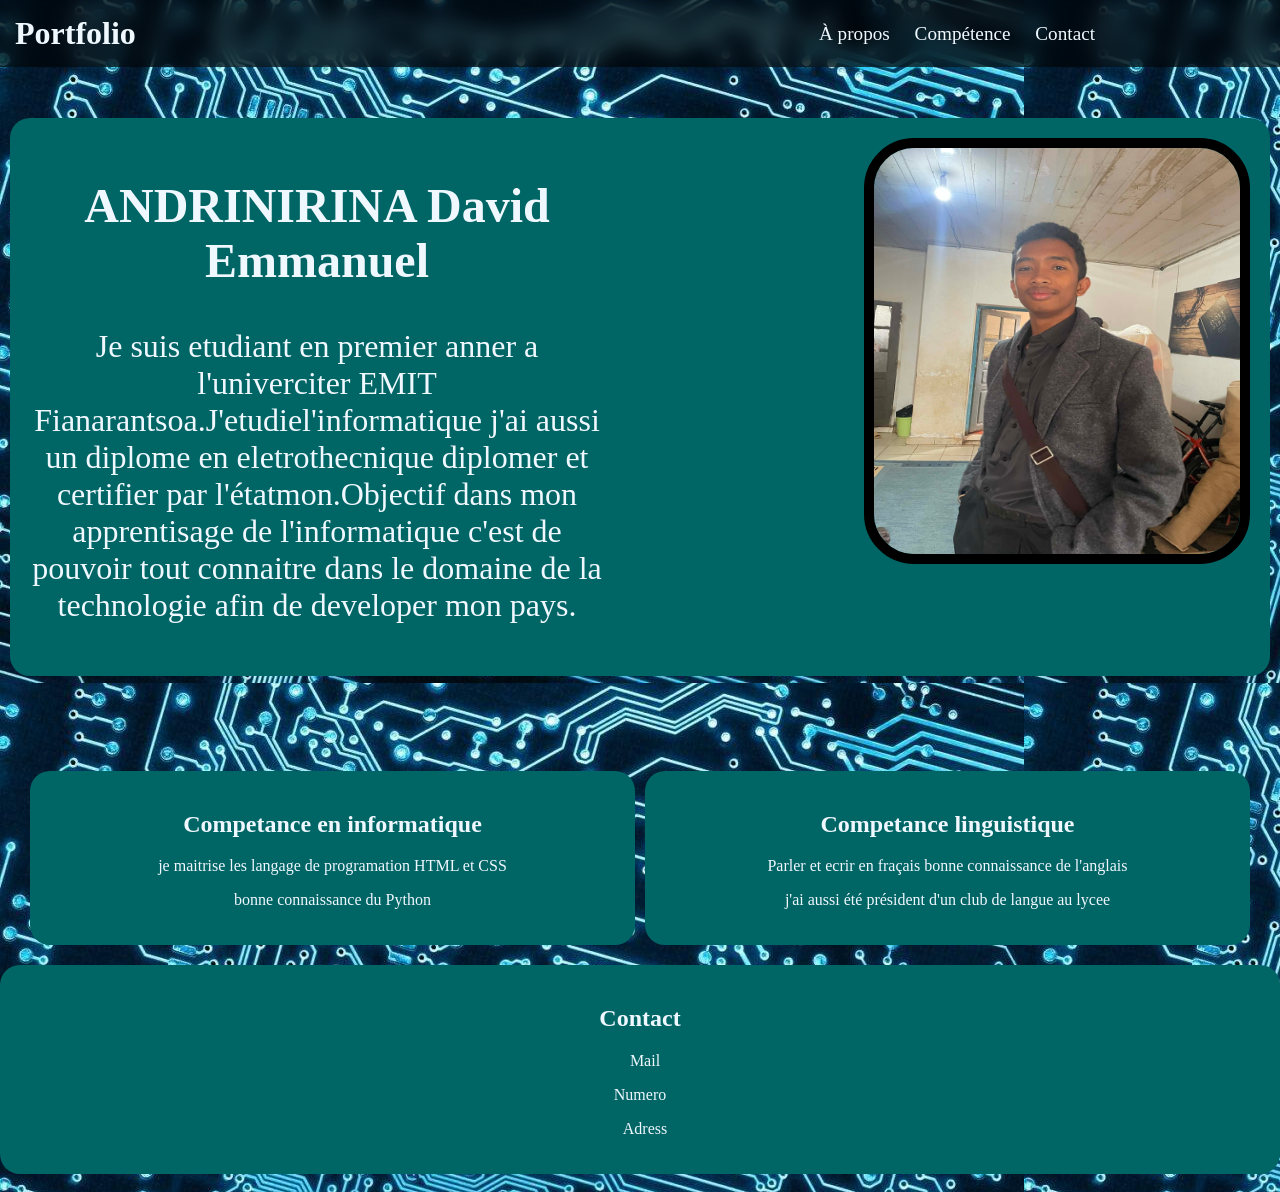
==== index.html @ cd8d5ad8 "Update and rename portfolio.html to index.html" ====
<!DOCTYPE html>
<html lang="en">
<head>
    <link rel="stylesheet" href="./portfolio.css">
    <meta charset="UTF-8">
    <meta name="viewport" content="width=device-width, initial-scale=1.0">
    <title>PORTFOLIO</title>
</head>
<body>
    <header id="tite">
        <a href="#" id="logo">Portfolio</a>
        <nav class="navbar">
            <a href="#Apropos">À propos</a>
            <a href="#rlc">Compétence</a>
            <a href="#href">Contact</a>
        </nav>
    </header>
    
    <section id="Apropos">
        <div id="ref">
            <div class="name">
                <h2>ANDRINIRINA David Emmanuel</h2>
                <p> Je suis etudiant en premier anner a l'univerciter EMIT Fianarantsoa.J'etudiel'informatique
                j'ai aussi un diplome en eletrothecnique    diplomer et certifier par l'étatmon.Objectif     dans mon apprentisage de l'informatique       c'est de pouvoir tout connaitre dans
                le domaine de la technologie afin de    developer mon pays.</p>
            </div>
            <div class="img2">
                <img src="./1771408985443.jpg" alt="me">
            </div>

            </div>
        
        
    </section>
    <section id="rlc">
        <div class="text0">
            <p>
                <h2>
                    Competance en informatique
                </h2>
                je maitrise les langage de programation HTML et CSS
               <p>
                 bonne connaissance du Python
               </p>
            </p> 
        </div>
        <div class="text1">
            <h2>
                Competance linguistique 
            </h2>
           <p> 
            Parler et ecrir en fraçais 
            bonne  connaissance de l'anglais 
           </p>
            <p>
                j'ai aussi été président d'un  club de langue au lycee
            </p>
        </div>
    </section>
    <section id="href">
        <div>
            <h2>
                Contact
            </h2>
            <p class="cont">
                Mail
            </p>
                Numero
            </p>
            <p class="cont">
                Adress
            </p>
        </div>
    </section>
    
</body>
</html>
---- portfolio.css ----
body {
    text-align: center;
    background: url(./What-is-an-Electric-Circuit-1024x683.jpg) ;
    display: inline;
    width: 100%;
    height: auto;
}

header {
   color: rgb(236, 236, 236);
   background: rgba(0, 0, 0, 0.629);
   backdrop-filter: blur(10px);
   position: fixed;
   width: 100%;
   display: flex;
   justify-content: space-between;
   align-items: center;
   padding: 15px;
}
.navbar {
    font-size: larger;
    font-family: Georgia, 'Times New Roman', Times, serif;
    justify-self: center;
    margin-right: 200px;

}
#logo {
    
    font-size: xx-large;
    font-weight: 800;
    font-family: 'Times New Roman', Times, serif;

}
.navbar a {
    margin-left: 20px;
}
a {
    color: aliceblue;
    text-decoration: none;
}
.img2 img{
       width: 366px;
    height: 406px;
    overflow: hidden;
    margin-left: 260px;
    border-radius: 50px;
    border: solid 10px ;
    background: linear-gradient(180°,#016e70,#069799);
}
h3 {
    font-family: Arial, Helvetica, sans-serif;
    font-size: large;
    color: aliceblue;
}
h1 {
    font-family: 'Franklin Gothic Medium', 'Arial Narrow', Arial, sans-serif;
    color: aliceblue;

}
section {
    display: block;

}
.text0 {
     border-radius: 20px;
    padding: 20px;
    background-color: rgb(0, 101, 101);
    font-size: medium;
    font-family: Georgia, 'Times New Roman', Times, serif;
    color: aliceblue;
}
#ref {
    margin-left: 10px;
    margin-right: 10px;
    border-radius: 20px;
    padding: 20px;
    background-color: rgb(0, 101, 101);
    display: grid;
    grid-template-columns: 1fr 1fr;
    margin-top: 100px;
}
.name {
    font-size: xx-large;
    color: aliceblue;

}
#rlc { margin-left: 10px;
    margin-right: 10px;
    border-radius: 20px;
    padding: 20px;
    margin-top: 75px;
    display: grid;
    grid-template-columns: 1fr 1fr;
    gap: 10px;
}
.text1 {
    background-color: rgb(0, 101, 101);
    border-radius: 20px;
    padding: 20px;
     font-size: medium;
    font-family: Georgia, 'Times New Roman', Times, serif;
    color: aliceblue;

}
h2 {
    font-weight: 800;
}
.cont {
     font-size: medium;
    font-family: Georgia, 'Times New Roman', Times, serif;
    color: aliceblue;

}
#href {
    background-color: rgb(0, 101, 101);
    border-radius: 20px;
    padding: 20px;
     font-size: medium;
    font-family: Georgia, 'Times New Roman', Times, serif;
    color: aliceblue;
}
.cont {
    
    margin-left: 10px;
}
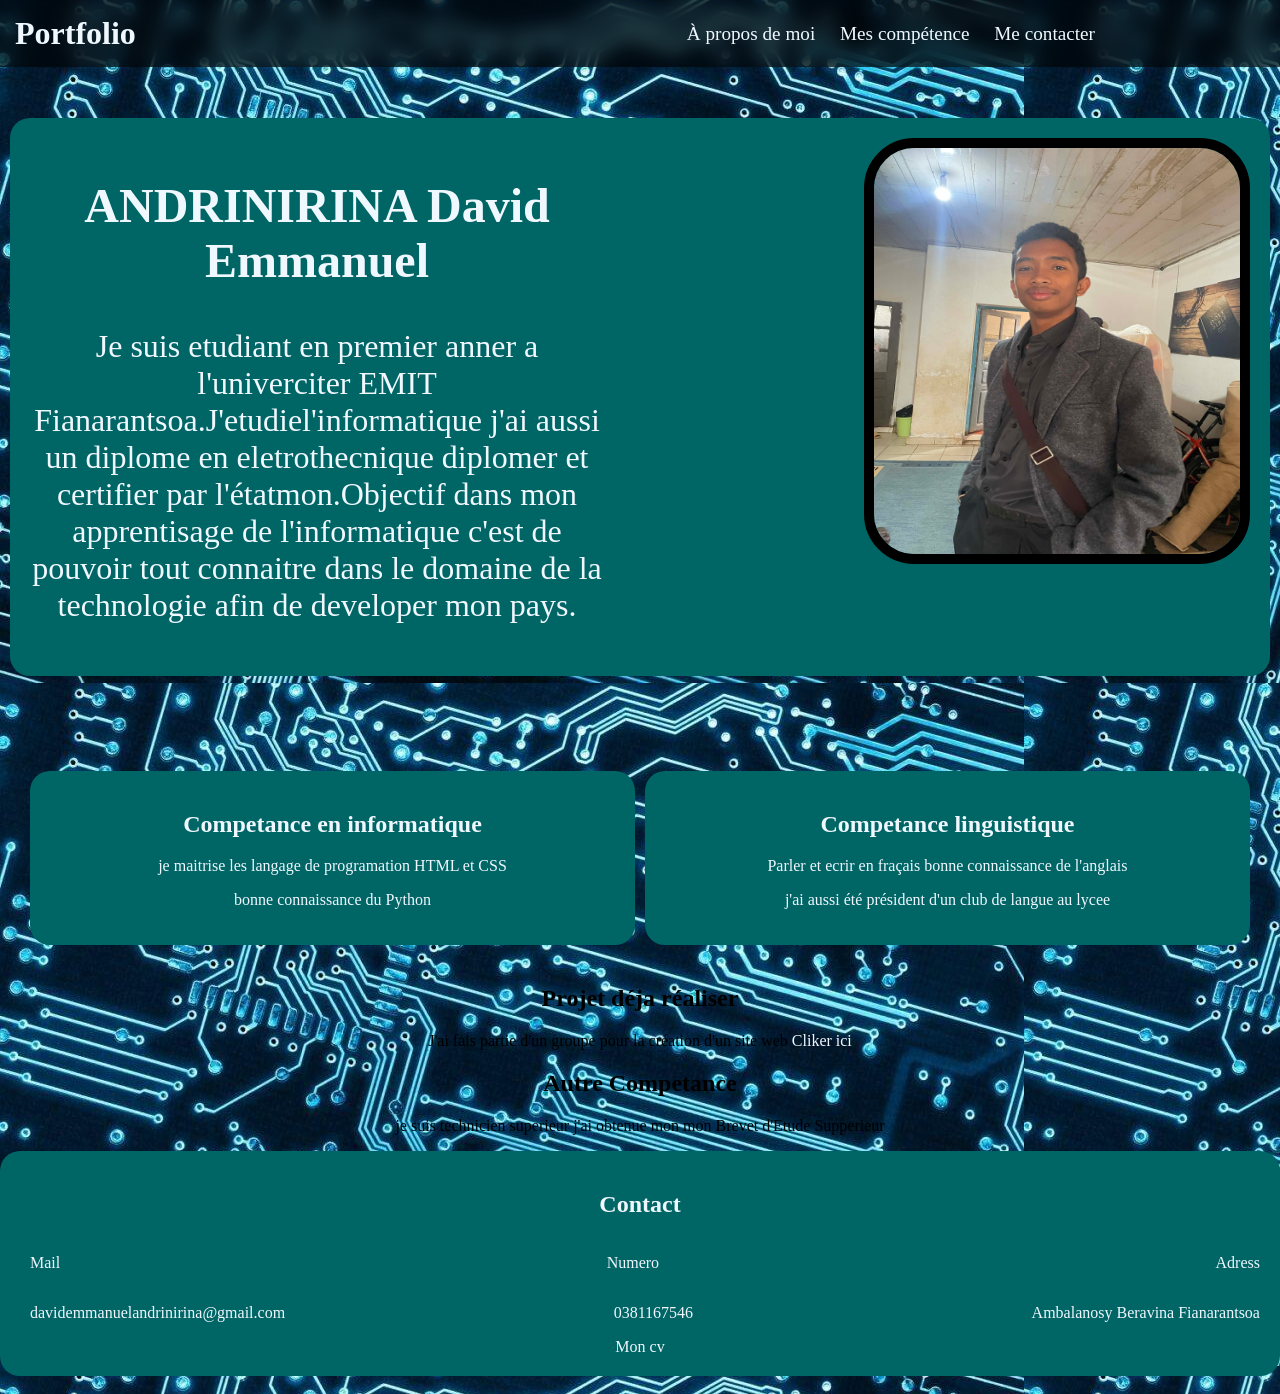
==== commit c567c7cc: "Update index.html" ====
--- a/index.html
+++ b/index.html
@@ -10,9 +10,9 @@
     <header id="tite">
         <a href="#" id="logo">Portfolio</a>
         <nav class="navbar">
-            <a href="#Apropos">À propos</a>
-            <a href="#rlc">Compétence</a>
-            <a href="#href">Contact</a>
+            <a href="#Apropos">À propos de moi</a>
+            <a href="#rlc">Mes compétence</a>
+            <a href="#href"> Me contacter</a>
         </nav>
     </header>
     
@@ -45,10 +45,11 @@
             </p> 
         </div>
         <div class="text1">
+            
+           <p>
             <h2>
                 Competance linguistique 
-            </h2>
-           <p> 
+            </h2> 
             Parler et ecrir en fraçais 
             bonne  connaissance de l'anglais 
            </p>
@@ -57,20 +58,60 @@
             </p>
         </div>
     </section>
+    <section id="link">
+        <h2>
+            Projet déja réaliser 
+        </h2>
+        <div class="text2">
+           <p>
+            J'ai fais partie d'un groupe pour la  création
+        d'un site web <a href="https://laatr34.github.io/LordBless/" class="botton">Cliker ici</a>
+        </p>
+        </div>
+        <div class="text3">
+           
+            <p>
+            <h2>
+                Autre Competance
+            </h2>
+               je suis technicien superieur j'ai obtenue mon mon Brevet d'Etude Supperieur
+            </p>
+        </div>
+    </section>
     <section id="href">
-        <div>
-            <h2>
-                Contact
-            </h2>
+        <h2>
+            Contact
+        </h2>
+
+        <div style="display: flex;justify-content: space-between;  width: 100%; align-items: center;
+        ">
             <p class="cont">
                 Mail
             </p>
+
+            </p class="cont">
                 Numero
             </p>
             <p class="cont">
                 Adress
             </p>
         </div>
+        <div style="display: flex;justify-content: space-between;  width: 100%; align-items: center;
+        ">
+        
+            <p class="cont">
+              davidemmanuelandrinirina@gmail.com  
+            </p>
+
+            </p class="cont">
+                0381167546
+            </p>
+            <p class="cont">
+                Ambalanosy Beravina Fianarantsoa
+            </p>
+            
+        </div>
+        <a href="./presentation.html" class="botton">Mon cv</a>
     </section>
     
 </body>
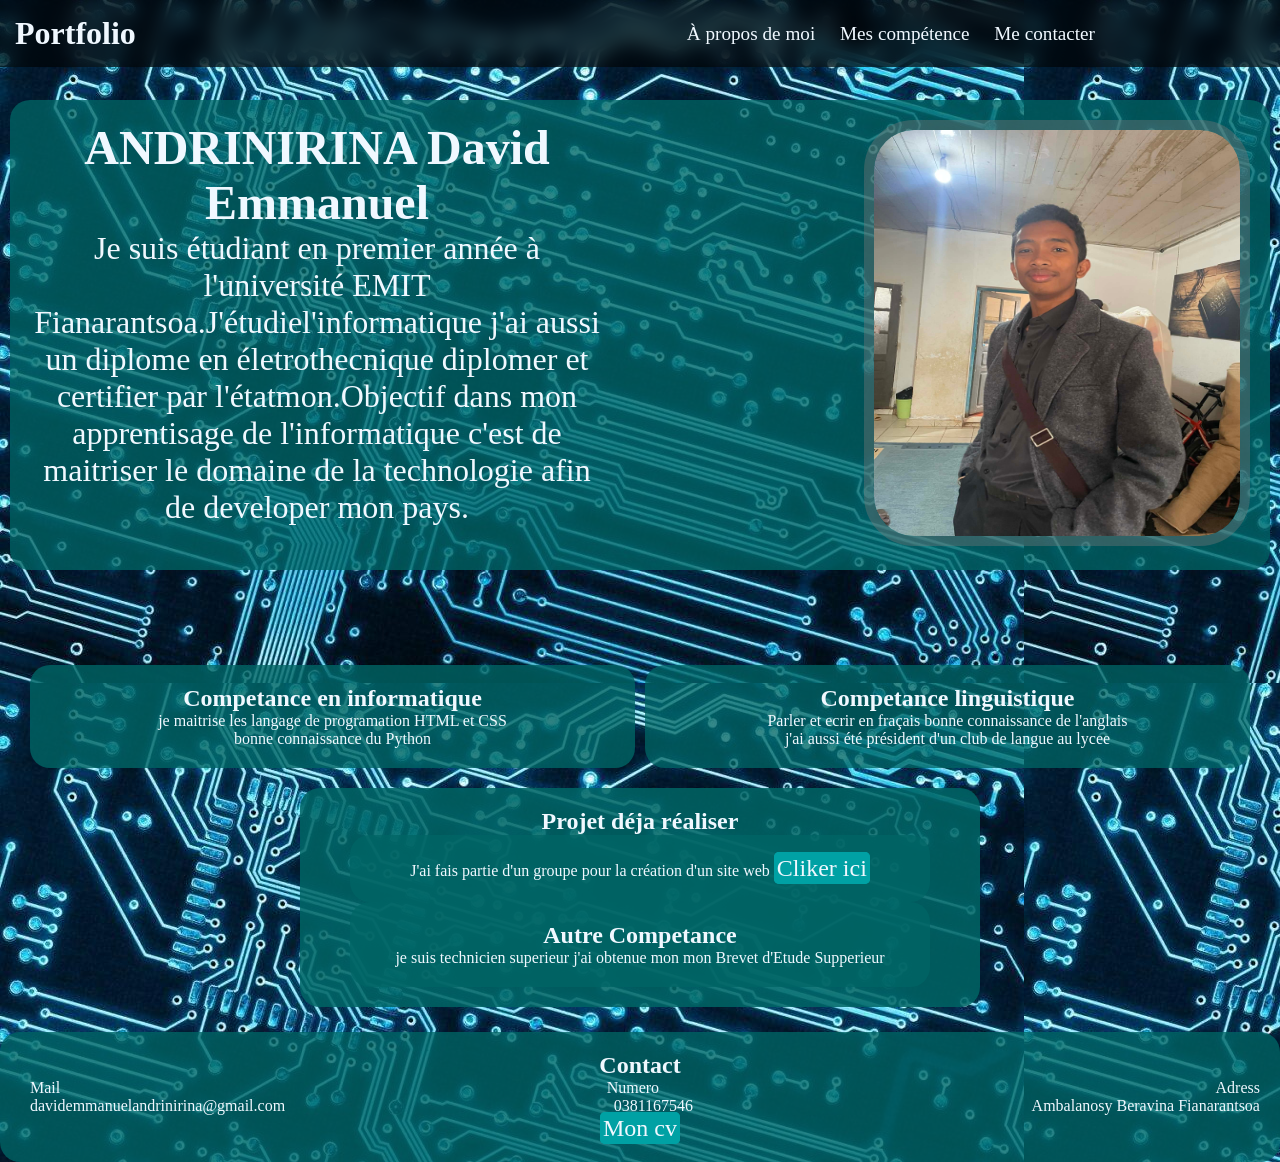
==== commit f3cbc254: "Update index.html" ====
--- a/index.html
+++ b/index.html
@@ -20,8 +20,8 @@
         <div id="ref">
             <div class="name">
                 <h2>ANDRINIRINA David Emmanuel</h2>
-                <p> Je suis etudiant en premier anner a l'univerciter EMIT Fianarantsoa.J'etudiel'informatique
-                j'ai aussi un diplome en eletrothecnique    diplomer et certifier par l'étatmon.Objectif     dans mon apprentisage de l'informatique       c'est de pouvoir tout connaitre dans
+                <p> Je suis étudiant en premier année à l'université EMIT Fianarantsoa.J'étudiel'informatique
+                j'ai aussi un diplome en életrothecnique    diplomer et certifier par l'étatmon.Objectif  dans mon apprentisage de l'informatique   c'est de maitriser
                 le domaine de la technologie afin de    developer mon pays.</p>
             </div>
             <div class="img2">
@@ -116,3 +116,4 @@
     
 </body>
 </html>
+
--- a/portfolio.css
+++ b/portfolio.css
@@ -1,4 +1,8 @@
-
+* {
+    padding: 0;
+    margin: 0;
+    scroll-behavior: smooth;
+}
 body {
     text-align: center;
     background: url(./What-is-an-Electric-Circuit-1024x683.jpg) ;
@@ -46,7 +50,16 @@
     margin-left: 260px;
     border-radius: 50px;
     border: solid 10px ;
-    background: linear-gradient(180°,#016e70,#069799);
+    background: linear-gradient(180°,#016e7072,#06979953);
+    transition: 0.3s;
+    border-color: #78787867;
+    box-shadow: 0 0 25px var(--main-color);
+}
+.img2 img:hover {
+box-shadow:0 0 25px white,
+            0 0 50px white,
+            0 0 80px white;
+
 }
 h3 {
     font-family: Arial, Helvetica, sans-serif;
@@ -65,7 +78,7 @@
 .text0 {
      border-radius: 20px;
     padding: 20px;
-    background-color: rgb(0, 101, 101);
+    background-color: rgba(0, 101, 101, 0.809);
     font-size: medium;
     font-family: Georgia, 'Times New Roman', Times, serif;
     color: aliceblue;
@@ -75,7 +88,7 @@
     margin-right: 10px;
     border-radius: 20px;
     padding: 20px;
-    background-color: rgb(0, 101, 101);
+    background-color: rgba(0, 101, 101, 0.768);
     display: grid;
     grid-template-columns: 1fr 1fr;
     margin-top: 100px;
@@ -95,7 +108,7 @@
     gap: 10px;
 }
 .text1 {
-    background-color: rgb(0, 101, 101);
+    background-color: rgba(0, 101, 101, 0.764);
     border-radius: 20px;
     padding: 20px;
      font-size: medium;
@@ -103,6 +116,23 @@
     color: aliceblue;
 
 }
+.text2 {
+    background-color: rgba(0, 101, 101, 0.764);
+    border-radius: 20px;
+    padding: 20px;
+     font-size: medium;
+    font-family: Georgia, 'Times New Roman', Times, serif;
+    color: aliceblue;
+}
+.text3 {
+    background-color: rgba(0, 101, 101, 0.764);
+    border-radius: 20px;
+    padding: 20px;
+     font-size: medium;
+    font-family: Georgia, 'Times New Roman', Times, serif;
+    color: aliceblue;
+}
+
 h2 {
     font-weight: 800;
 }
@@ -113,7 +143,8 @@
 
 }
 #href {
-    background-color: rgb(0, 101, 101);
+    margin-top: 25px;
+    background-color: rgba(0, 101, 101, 0.785);
     border-radius: 20px;
     padding: 20px;
      font-size: medium;
@@ -121,6 +152,34 @@
     color: aliceblue;
 }
 .cont {
-    
+    display: flex;
     margin-left: 10px;
 }
+#link {
+    background-color: rgba(0, 101, 101, 0.86);
+    border-radius: 20px;
+    padding: 20px;
+     font-size: medium;
+    font-family: Georgia, 'Times New Roman', Times, serif;
+    color: aliceblue;
+    padding-left: 50px;
+    padding-right: 50px;
+    border-left: 80px;
+    margin-left: 300px;
+    margin-right: 300px;
+    display: grid;
+    grid-template-columns: 1frs;
+} 
+.botton {
+    border: solid;
+    border-radius: 5px;
+    background-color: #00a1a4;
+    border-color: #00a1a4;
+    font-size: x-large;
+    
+}
+.botton:hover {
+    transition: 0.5s
+     cubic-bezier(0.075, 0.82, 0.165, 1);
+    transform: scale(120%);
+}
